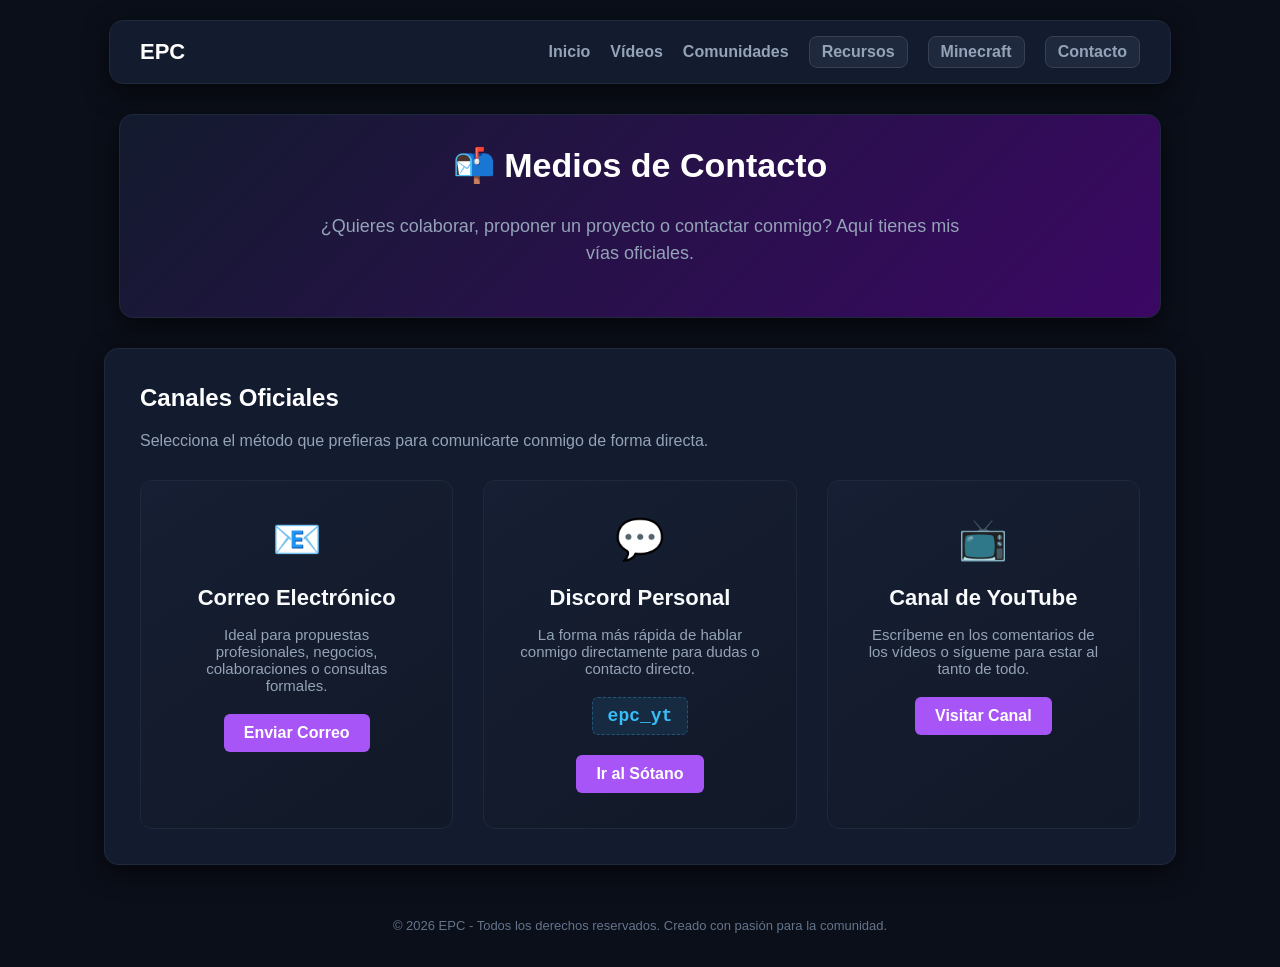
==== contacto.html @ dc23274c "Add files via upload" ====
<!DOCTYPE html>
<html lang="es">
<head>
    <meta charset="UTF-8">
    <meta name="viewport" content="width=device-width, initial-scale=1.0">
    <title>EPC - Contacto</title>
    <link rel="stylesheet" href="style.css">
    <style>
        /* Estilos específicos para la página de contacto */
        .contacto-container {
            display: grid;
            grid-template-columns: repeat(auto-fit, minmax(280px, 1fr));
            gap: 30px;
            margin-top: 30px;
        }

        .contacto-card {
            background: linear-gradient(145deg, #161f33, #111827);
            border: 1px solid #1e293b;
            border-radius: 12px;
            padding: 35px;
            text-align: center;
            transition: transform 0.3s ease, border-color 0.3s ease;
        }

        .contacto-card:hover {
            transform: translateY(-5px);
            border-color: #a855f7;
        }

        .contacto-icon {
            font-size: 40px;
            margin-bottom: 20px;
        }

        .contacto-card h3 {
            color: #f8fafc;
            margin-bottom: 10px;
            font-size: 22px;
        }

        .contacto-card p {
            color: #94a3b8;
            font-size: 15px;
            margin-bottom: 20px;
        }

        .contacto-btn {
            display: inline-block;
            background: #a855f7;
            color: white;
            padding: 10px 20px;
            border-radius: 6px;
            text-decoration: none;
            font-weight: bold;
            transition: background 0.2s;
        }

        .contacto-btn:hover {
            background: #9333ea;
        }

        .discord-highlight {
            color: #38bdf8;
            font-family: monospace;
            font-size: 18px;
            font-weight: bold;
            background: rgba(56, 189, 248, 0.1);
            padding: 8px 15px;
            border-radius: 6px;
            display: inline-block;
            margin-bottom: 20px;
            border: 1px dashed rgba(56, 189, 248, 0.3);
        }
    </style>
</head>
<body>

    <header>
        <div class="nav-brand">
            <span>EPC</span>
        </div>
        <nav>
            <a href="index.html#inicio">Inicio</a>
            <a href="index.html#videos">Vídeos</a>
            <a href="index.html#comunidades">Comunidades</a>
            <a href="recursos.html" class="dev-link">Recursos</a>
            <a href="minecraft.html" class="dev-link">Minecraft</a>
            <a href="contacto.html" class="dev-link">Contacto</a>
        </nav>
    </header>

    <section class="hero recursos-hero">
        <div class="hero-content">
            <h1>📬 Medios de Contacto</h1>
            <p>¿Quieres colaborar, proponer un proyecto o contactar conmigo? Aquí tienes mis vías oficiales.</p>
        </div>
    </section>

    <section id="contacto">
        <h2>Canales Oficiales</h2>
        <p class="section-desc">Selecciona el método que prefieras para comunicarte conmigo de forma directa.</p>
        
        <div class="contacto-container">
            
            <div class="contacto-card">
                <div class="contacto-icon">📧</div>
                <h3>Correo Electrónico</h3>
                <p>Ideal para propuestas profesionales, negocios, colaboraciones o consultas formales.</p>
                <a href="mailto:Edudurrod2011@gmail.com" class="contacto-btn">Enviar Correo</a>
            </div>

            <div class="contacto-card">
                <div class="contacto-icon">💬</div>
                <h3>Discord Personal</h3>
                <p>La forma más rápida de hablar conmigo directamente para dudas o contacto directo.</p>
                <div class="discord-highlight">epc_yt</div>
                <br>
                <a href="https://discord.gg/zxq9vfVHn8" target="_blank" class="contacto-btn">Ir al Sótano</a>
            </div>

            <div class="contacto-card">
                <div class="contacto-icon">📺</div>
                <h3>Canal de YouTube</h3>
                <p>Escríbeme en los comentarios de los vídeos o sígueme para estar al tanto de todo.</p>
                <a href="https://www.youtube.com/@EPC_11" target="_blank" class="contacto-btn">Visitar Canal</a>
            </div>

        </div>
    </section>

    <footer>
        <p>© 2026 EPC - Todos los derechos reservados. Creado con pasión para la comunidad.</p>
    </footer>

</body>
</html>
---- style.css ----
/* Efecto de desplazamiento suave al hacer clic en el menú */
html {
    scroll-behavior: smooth;
}

/* Estilo general oscuro y moderno estilo Dev */
body {
    background-color: #0b0f19;
    color: #e2e8f0;
    font-family: 'Segoe UI', Tahoma, Geneva, Verdana, sans-serif;
    margin: 0;
    padding: 20px;
    display: flex;
    flex-direction: column;
    align-items: center;
}

/* Cabecera / Menú de Navegación */
header {
    width: 100%;
    max-width: 1000px;
    display: flex;
    justify-content: space-between;
    align-items: center;
    background-color: #131b2e;
    padding: 15px 30px;
    border-radius: 14px;
    box-shadow: 0 8px 24px rgba(0, 0, 0, 0.6);
    margin-bottom: 30px;
    border: 1px solid #1f293d;
}

.nav-brand span {
    font-size: 22px;
    font-weight: bold;
    color: #fff;
}

nav {
    display: flex;
    align-items: center;
    gap: 20px;
}

nav a {
    color: #94a3b8;
    text-decoration: none;
    font-weight: 600;
    transition: color 0.2s ease;
}

nav a:hover {
    color: #a855f7;
}

.active-nav {
    color: #a855f7 !important;
    border-bottom: 2px solid #a855f7;
    padding-bottom: 2px;
}

.dev-link {
    background-color: #1f293d;
    padding: 6px 12px;
    border-radius: 8px;
    border: 1px solid #374151;
}

/* Secciones generales */
section {
    width: 100%;
    max-width: 1000px;
    background-color: #131b2e;
    padding: 35px;
    border-radius: 14px;
    box-shadow: 0 8px 24px rgba(0, 0, 0, 0.6);
    margin-bottom: 30px;
    border: 1px solid #1f293d;
}

.hero {
    background: linear-gradient(135deg, #131b2e 0%, #1e1b4b 100%);
    text-align: center;
    padding: 45px 20px;
}

.recursos-hero {
    background: linear-gradient(135deg, #131b2e 0%, #3b0764 100%) !important;
    padding: 30px 20px !important;
    margin-bottom: 30px;
}

/* Logo principal grande en Hero */
.logo-grande-container {
    margin-bottom: 20px;
}

.logo-grande-img {
    width: 110px;
    height: 110px;
    object-fit: cover;
    border-radius: 50%;
    border: 3px solid #a855f7;
    box-shadow: 0 4px 20px rgba(168, 85, 247, 0.4);
}

.hero h1 {
    font-size: 34px;
    color: #fff;
    margin-top: 0;
}

.hero p {
    color: #94a3b8;
    font-size: 18px;
    max-width: 650px;
    margin: 0 auto 20px auto;
    line-height: 1.5;
}

.hero p strong {
    color: #fff;
}

/* Insignia de Ranking y Stats */
.ranking-badge {
    display: inline-block;
    background-color: rgba(168, 85, 247, 0.15);
    color: #d8b4fe;
    padding: 8px 16px;
    border-radius: 20px;
    border: 1px solid rgba(168, 85, 247, 0.3);
    font-size: 14px;
    margin-bottom: 25px;
}

.hero-buttons {
    display: flex;
    justify-content: center;
    gap: 15px;
    flex-wrap: wrap;
}

/* Títulos */
h2 {
    color: #fff;
    margin-top: 0;
    font-size: 24px;
}

.section-desc {
    color: #94a3b8;
    margin-bottom: 25px;
}

/* Botones genéricos */
.btn {
    display: inline-block;
    padding: 10px 20px;
    border-radius: 8px;
    text-decoration: none;
    font-weight: bold;
    transition: transform 0.2s ease, opacity 0.2s ease;
}

.btn.primary {
    background-color: #a855f7;
    color: white;
}

.btn.secondary {
    background-color: #1f293d;
    color: #e2e8f0;
    border: 1px solid #374151;
}

.btn.discord-btn {
    background-color: #5865F2;
    color: white;
    margin-top: 15px;
    text-align: center;
}

.btn:hover {
    transform: translateY(-2px);
    opacity: 0.9;
}

/* Contenedor de Tarjetas */
.tarjetas-container {
    display: flex;
    gap: 20px;
    flex-wrap: wrap;
}

.tarjeta {
    background-color: #1a2234;
    padding: 25px;
    border-radius: 10px;
    flex: 1;
    min-width: 260px;
    border: 1px solid #283548;
    transition: transform 0.2s ease, border-color 0.2s ease;
    display: flex;
    flex-direction: column;
    justify-content: space-between;
}

.tarjeta:hover {
    transform: translateY(-5px);
    border-color: #a855f7;
}

.tarjeta h3 {
    margin-top: 0;
    color: #fff;
    font-size: 18px;
    margin-bottom: 5px;
}

.tarjeta p {
    color: #94a3b8;
    font-size: 14px;
    line-height: 1.5;
}

/* Galería Grid para la sección de Recursos */
.galeria-grid {
    display: grid;
    grid-template-columns: repeat(auto-fill, minmax(200px, 1fr));
    gap: 22px;
    margin-top: 20px;
}

.galeria-item {
    background: linear-gradient(145deg, #161f33, #111827);
    border: 1px solid #283548;
    border-radius: 14px;
    padding: 20px;
    text-align: center;
    transition: all 0.3s ease;
    box-shadow: 0 4px 15px rgba(0, 0, 0, 0.4);
}

.galeria-item:hover {
    transform: translateY(-6px);
    border-color: #a855f7;
    box-shadow: 0 8px 25px rgba(168, 85, 247, 0.25);
}

.galeria-item img {
    width: 100%;
    height: 150px;
    object-fit: contain;
    border-radius: 10px;
    margin-bottom: 12px;
    background-color: rgba(0, 0, 0, 0.2);
    padding: 5px;
}

.galeria-item h4 {
    color: #f1f5f9;
    font-size: 15px;
    margin: 0;
    font-weight: 600;
}

/* Estilos específicos para la sección de Comunidades con logo e info */
.comunidad-header {
    display: flex;
    align-items: center;
    gap: 15px;
    margin-bottom: 12px;
}

.comunidad-logo {
    width: 50px;
    height: 50px;
    object-fit: cover;
    border-radius: 12px;
    border: 2px solid #5865F2;
}

.miembros-badge {
    display: inline-block;
    background-color: rgba(88, 101, 242, 0.2);
    color: #8ea1ff;
    font-size: 12px;
    padding: 3px 8px;
    border-radius: 6px;
    font-weight: bold;
}

.minecraft-badge {
    background-color: rgba(56, 189, 248, 0.2);
    color: #7dd3fc;
}

/* Etiquetas dentro de tarjetas de vídeo */
.video-tag {
    background-color: #374151;
    color: #cbd5e1;
    font-size: 11px;
    padding: 4px 8px;
    border-radius: 4px;
    width: fit-content;
    margin-bottom: 12px;
    font-weight: bold;
}

.video-tag.viral {
    background-color: #7c2d12;
    color: #fdba74;
}

.video-tag.edicion {
    background-color: #1e3a8a;
    color: #93c5fd;
}

.video-tag.tier {
    background-color: #3b0764;
    color: #d8b4fe;
}

.link-btn {
    color: #a855f7;
    text-decoration: none;
    font-weight: bold;
    font-size: 14px;
    margin-top: 15px;
    display: inline-block;
}

.link-btn:hover {
    text-decoration: underline;
}

/* Zona Dev (Apartado secundario diferenciado) */
.dev-section {
    border: 1px dashed #4b5563;
    background-color: #0f172a;
}

.dev-badge {
    background-color: #1e293b;
    color: #38bdf8;
    font-size: 12px;
    padding: 4px 10px;
    border-radius: 20px;
    width: fit-content;
    margin-bottom: 10px;
    font-weight: bold;
    border: 1px solid #0284c7;
}

.dev-card {
    background-color: #131b2e;
}

/* Pie de página */
footer {
    text-align: center;
    color: #64748b;
    font-size: 13px;
    margin-top: 10px;
}
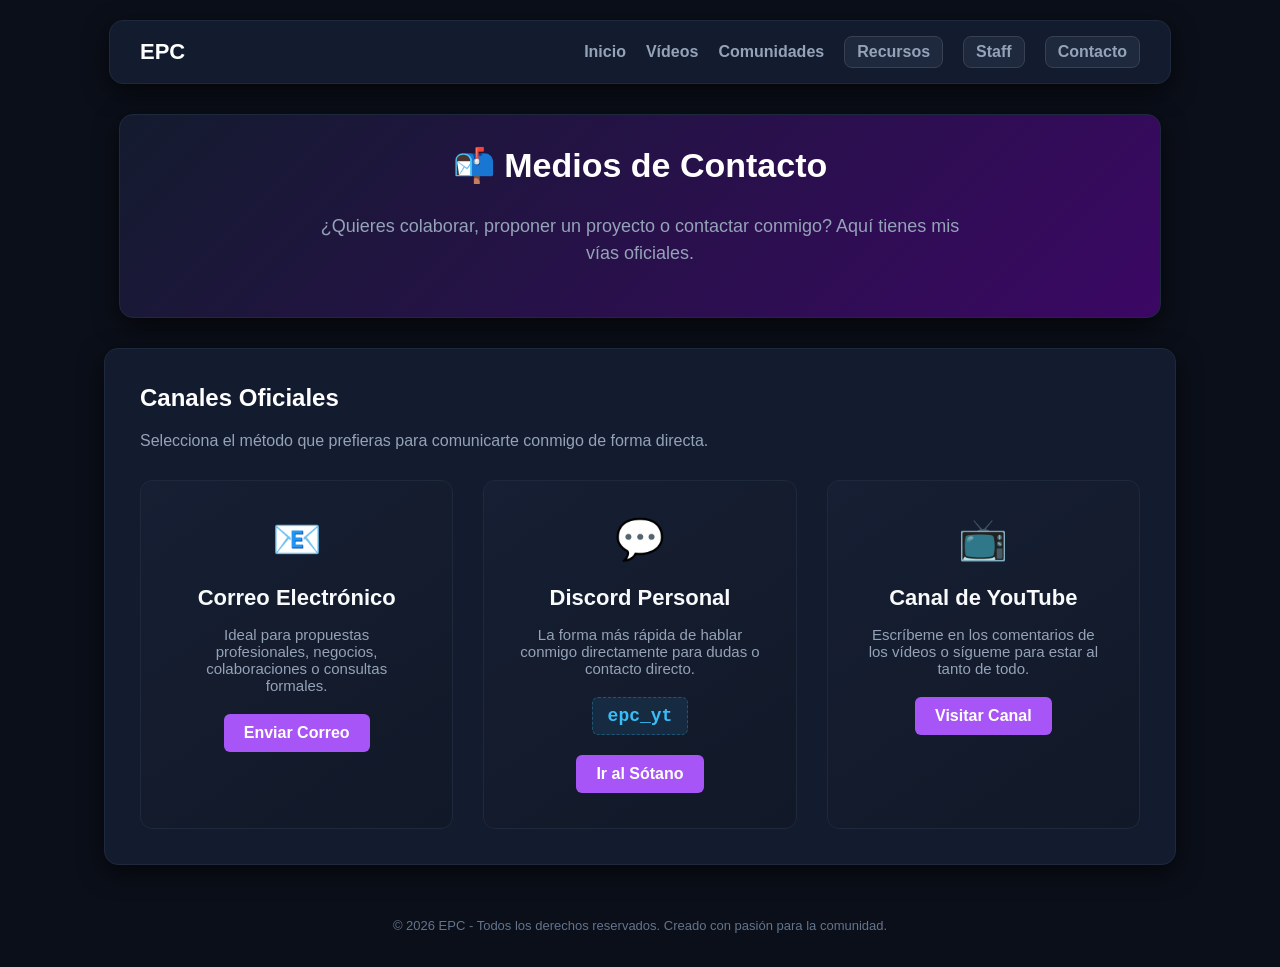
==== commit d9dc1647: "Fix HTML structure and improve contact page layout" ====
--- a/contacto.html
+++ b/contacto.html
@@ -85,7 +85,7 @@
             <a href="index.html#videos">Vídeos</a>
             <a href="index.html#comunidades">Comunidades</a>
             <a href="recursos.html" class="dev-link">Recursos</a>
-            <a href="minecraft.html" class="dev-link">Minecraft</a>
+            <a href="staff.html" class="dev-link">Staff</a>
             <a href="contacto.html" class="dev-link">Contacto</a>
         </nav>
     </header>
@@ -134,4 +134,4 @@
     </footer>
 
 </body>
-</html>+</html>
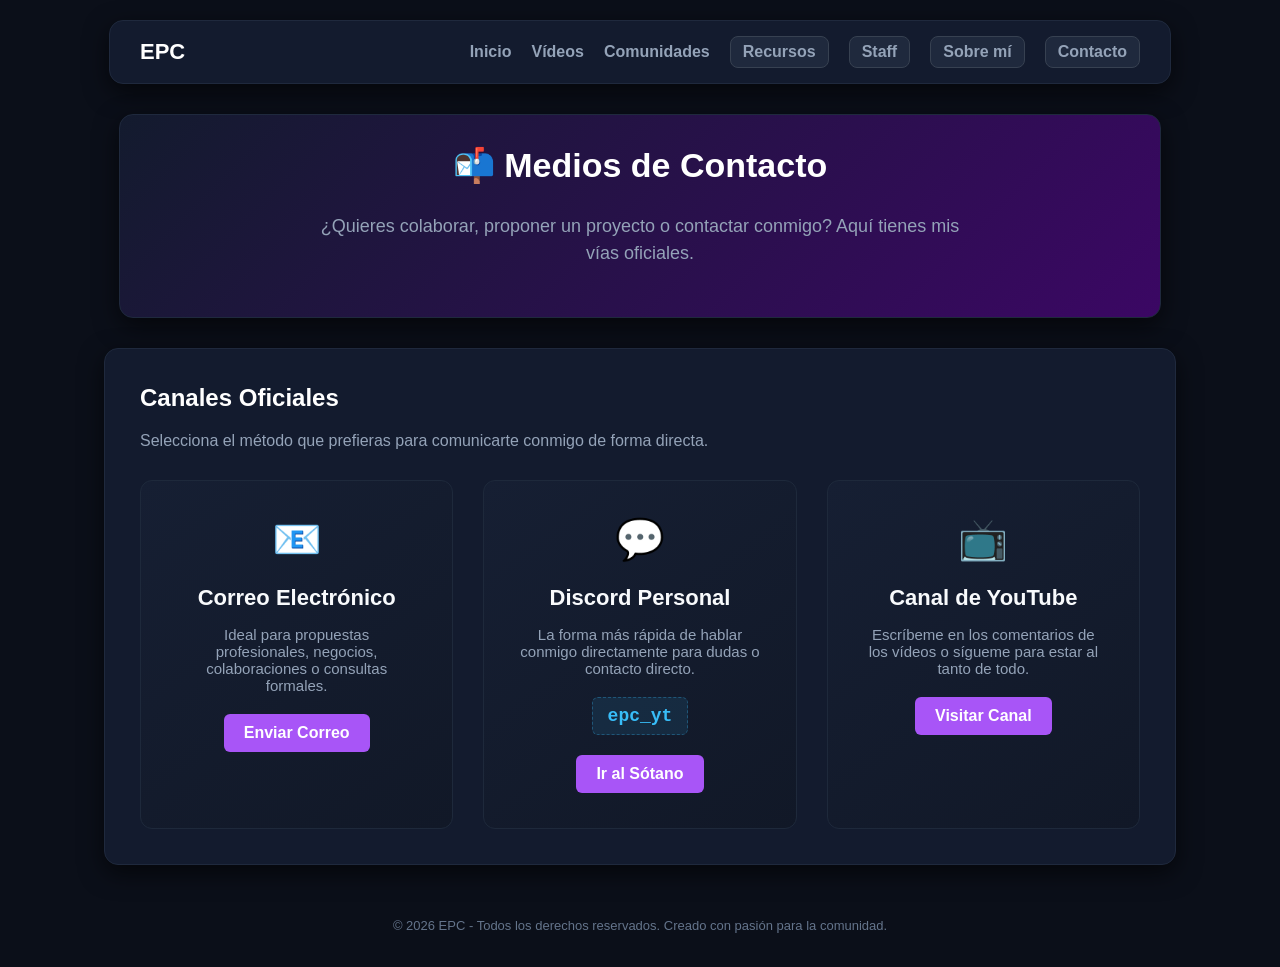
==== commit 57705224: "Actualiza contenido de contacto.html" ====
--- a/contacto.html
+++ b/contacto.html
@@ -86,6 +86,7 @@
             <a href="index.html#comunidades">Comunidades</a>
             <a href="recursos.html" class="dev-link">Recursos</a>
             <a href="staff.html" class="dev-link">Staff</a>
+            <a href="sobre-mi.html" class="dev-link">Sobre mí</a>
             <a href="contacto.html" class="dev-link">Contacto</a>
         </nav>
     </header>
